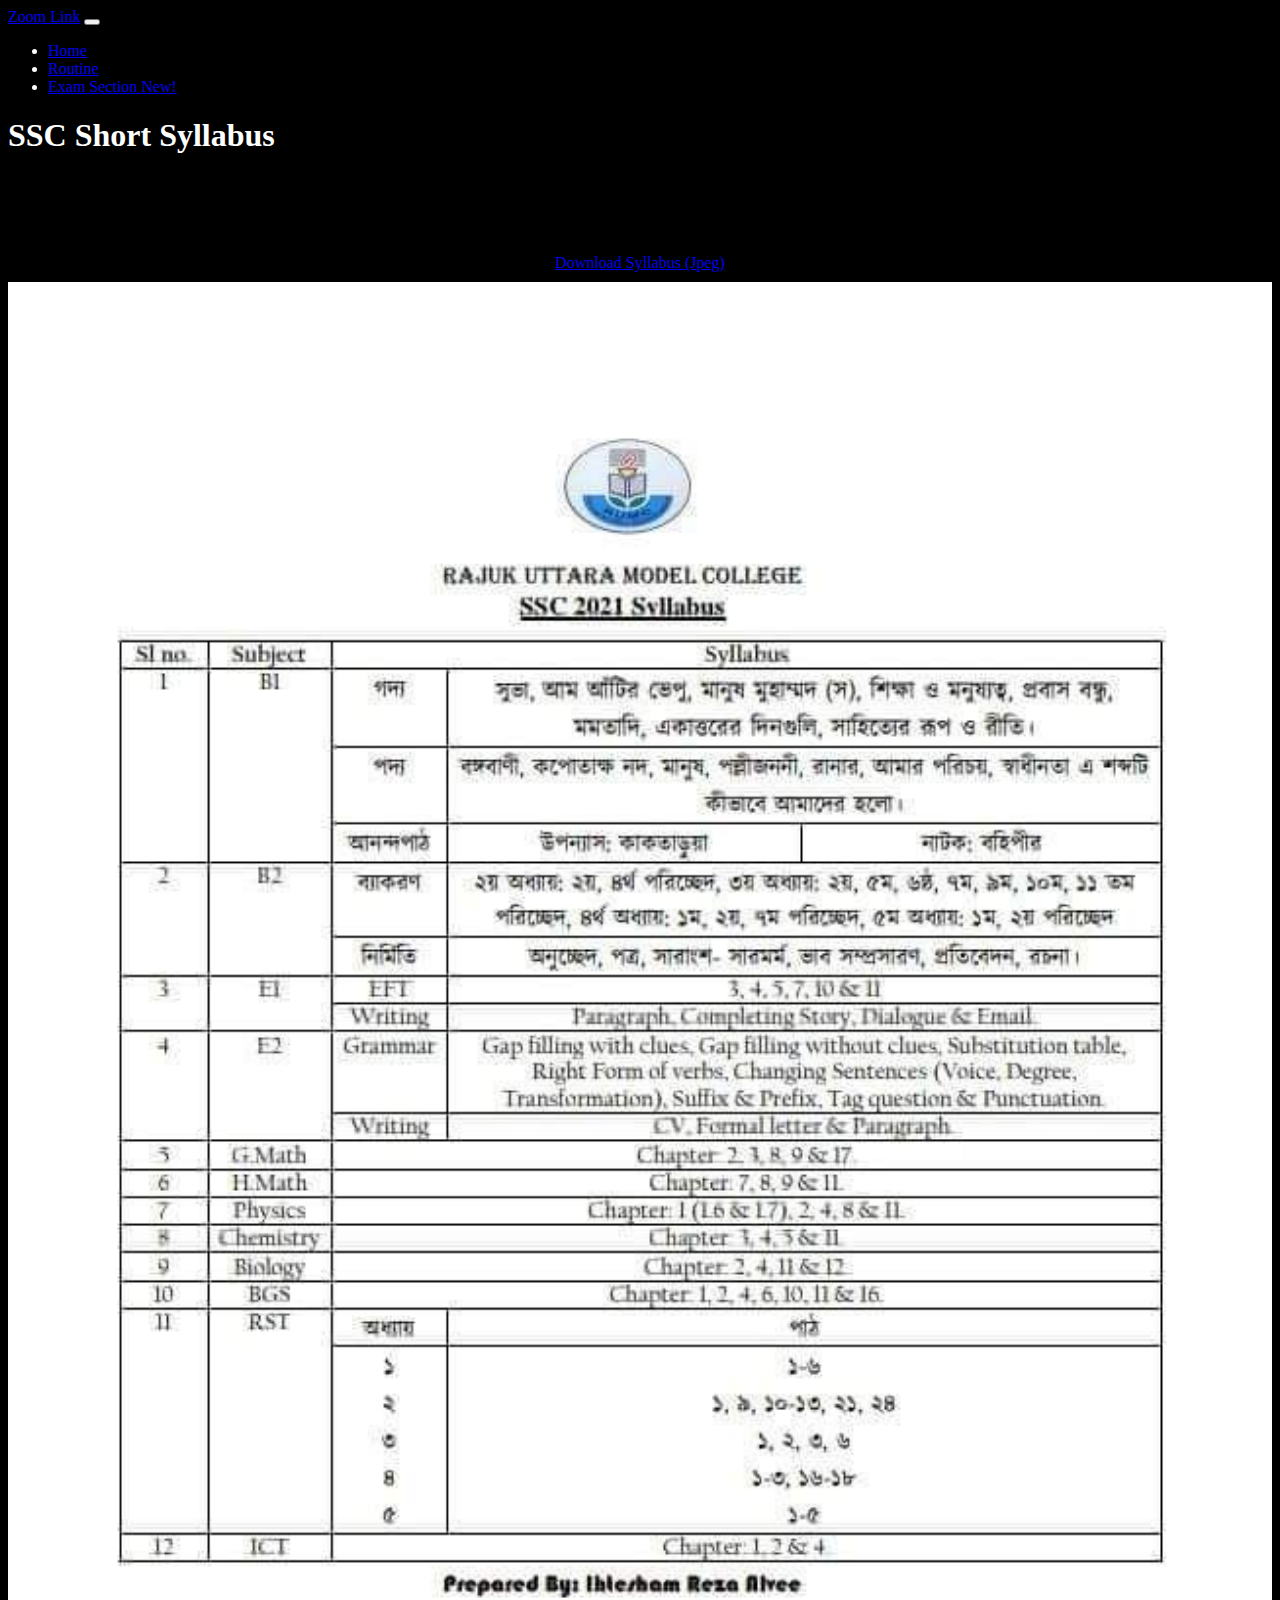
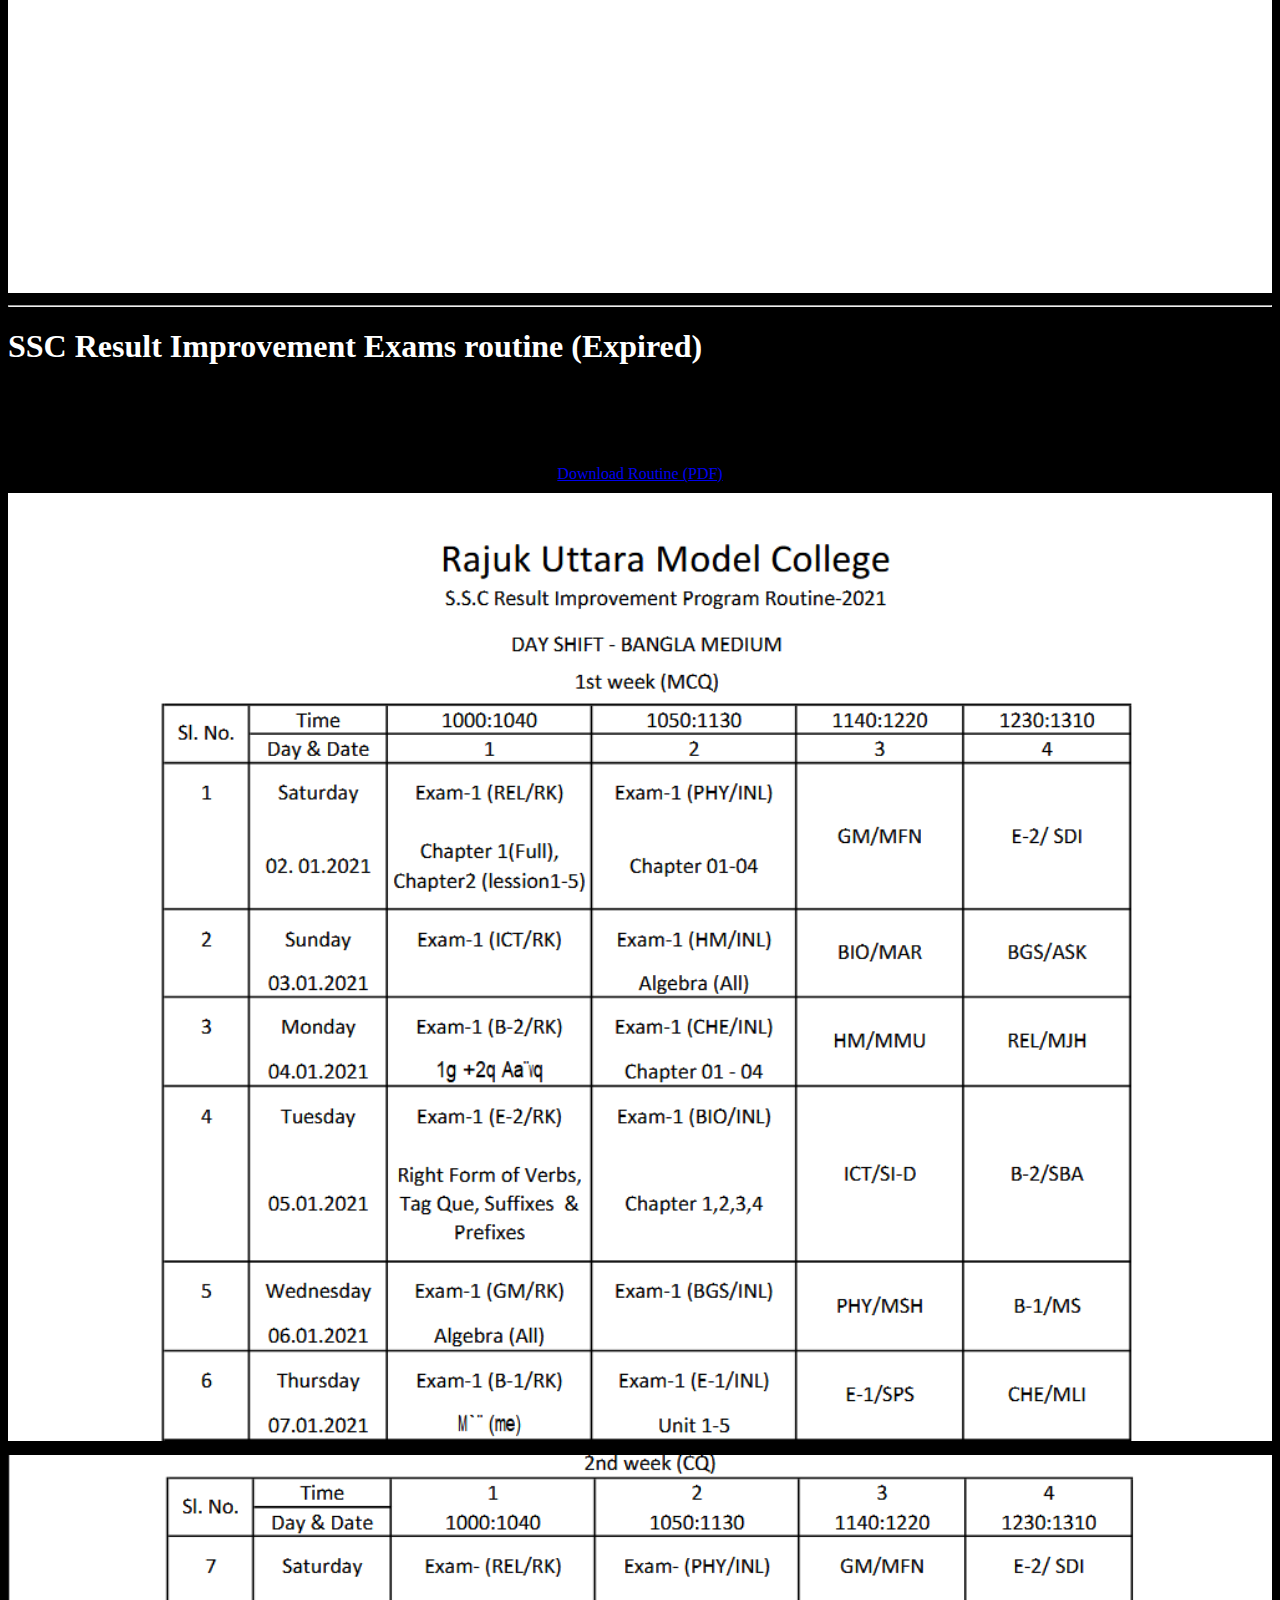
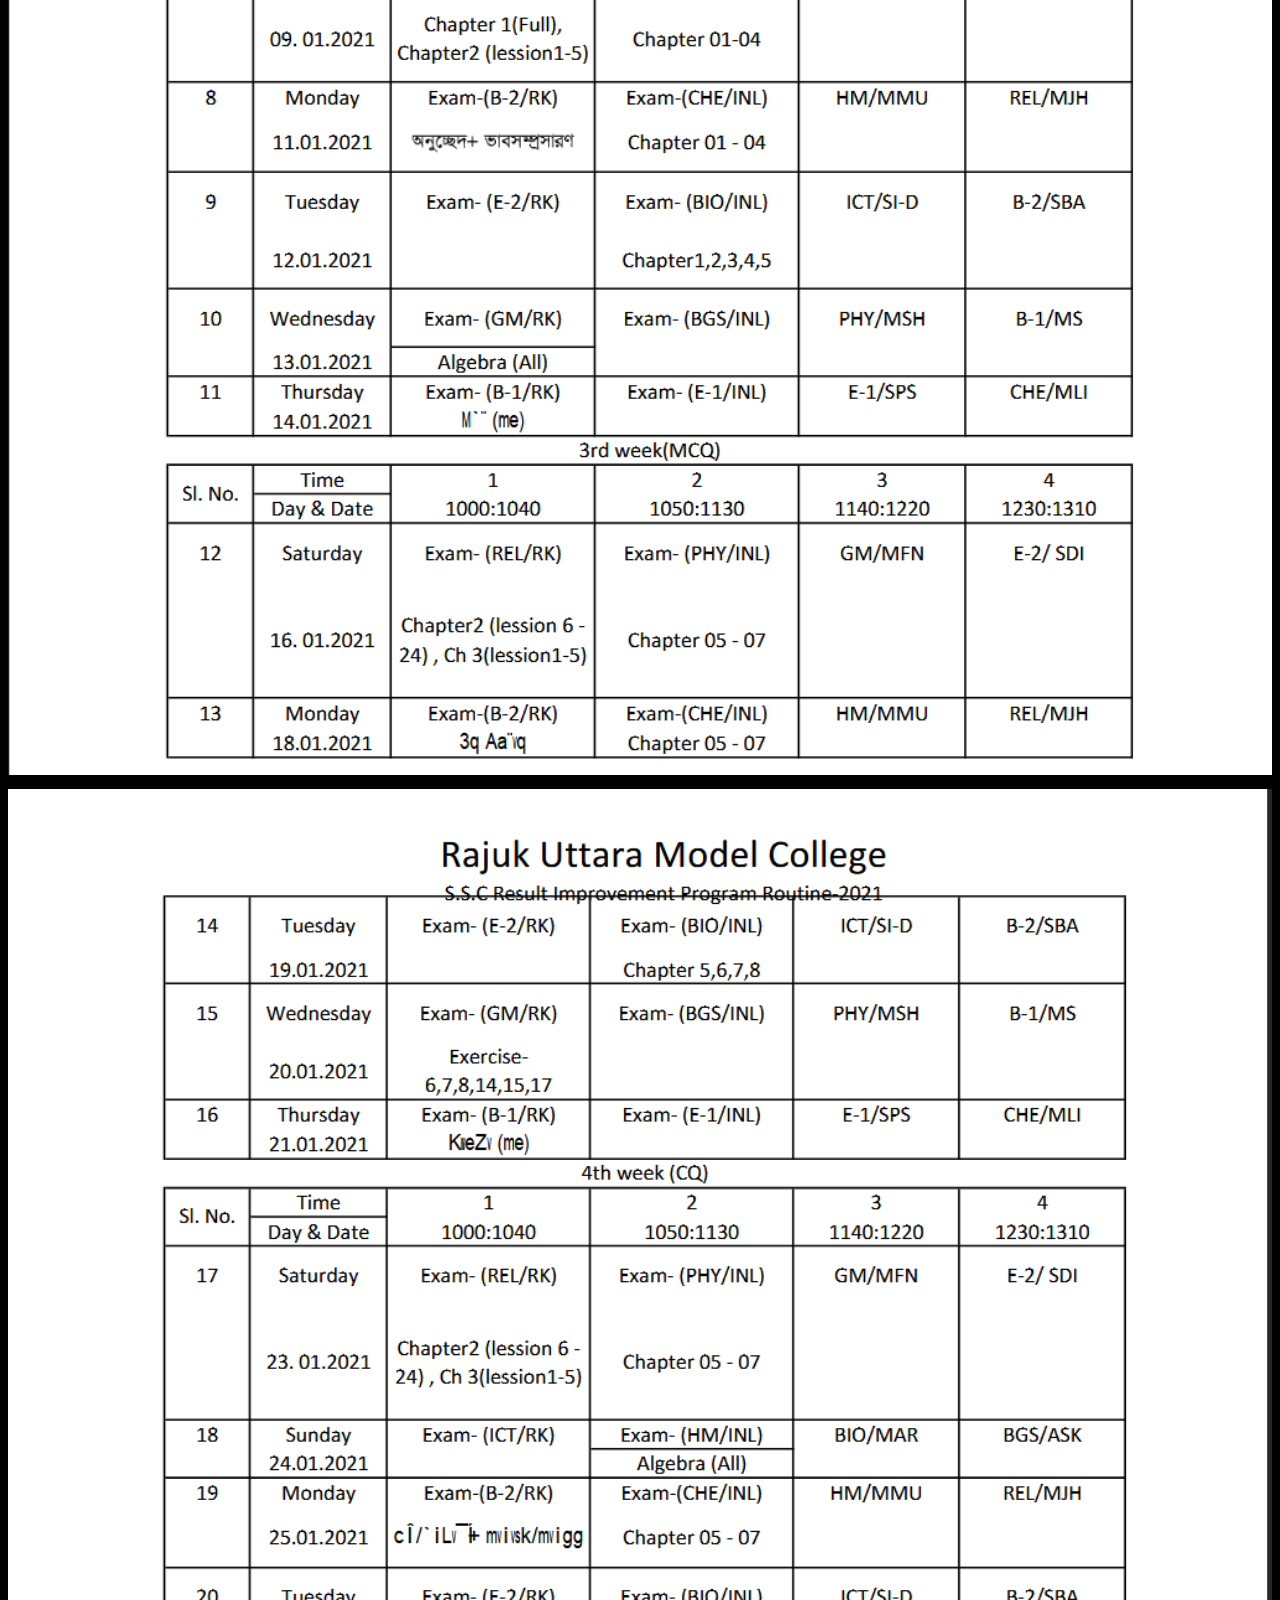
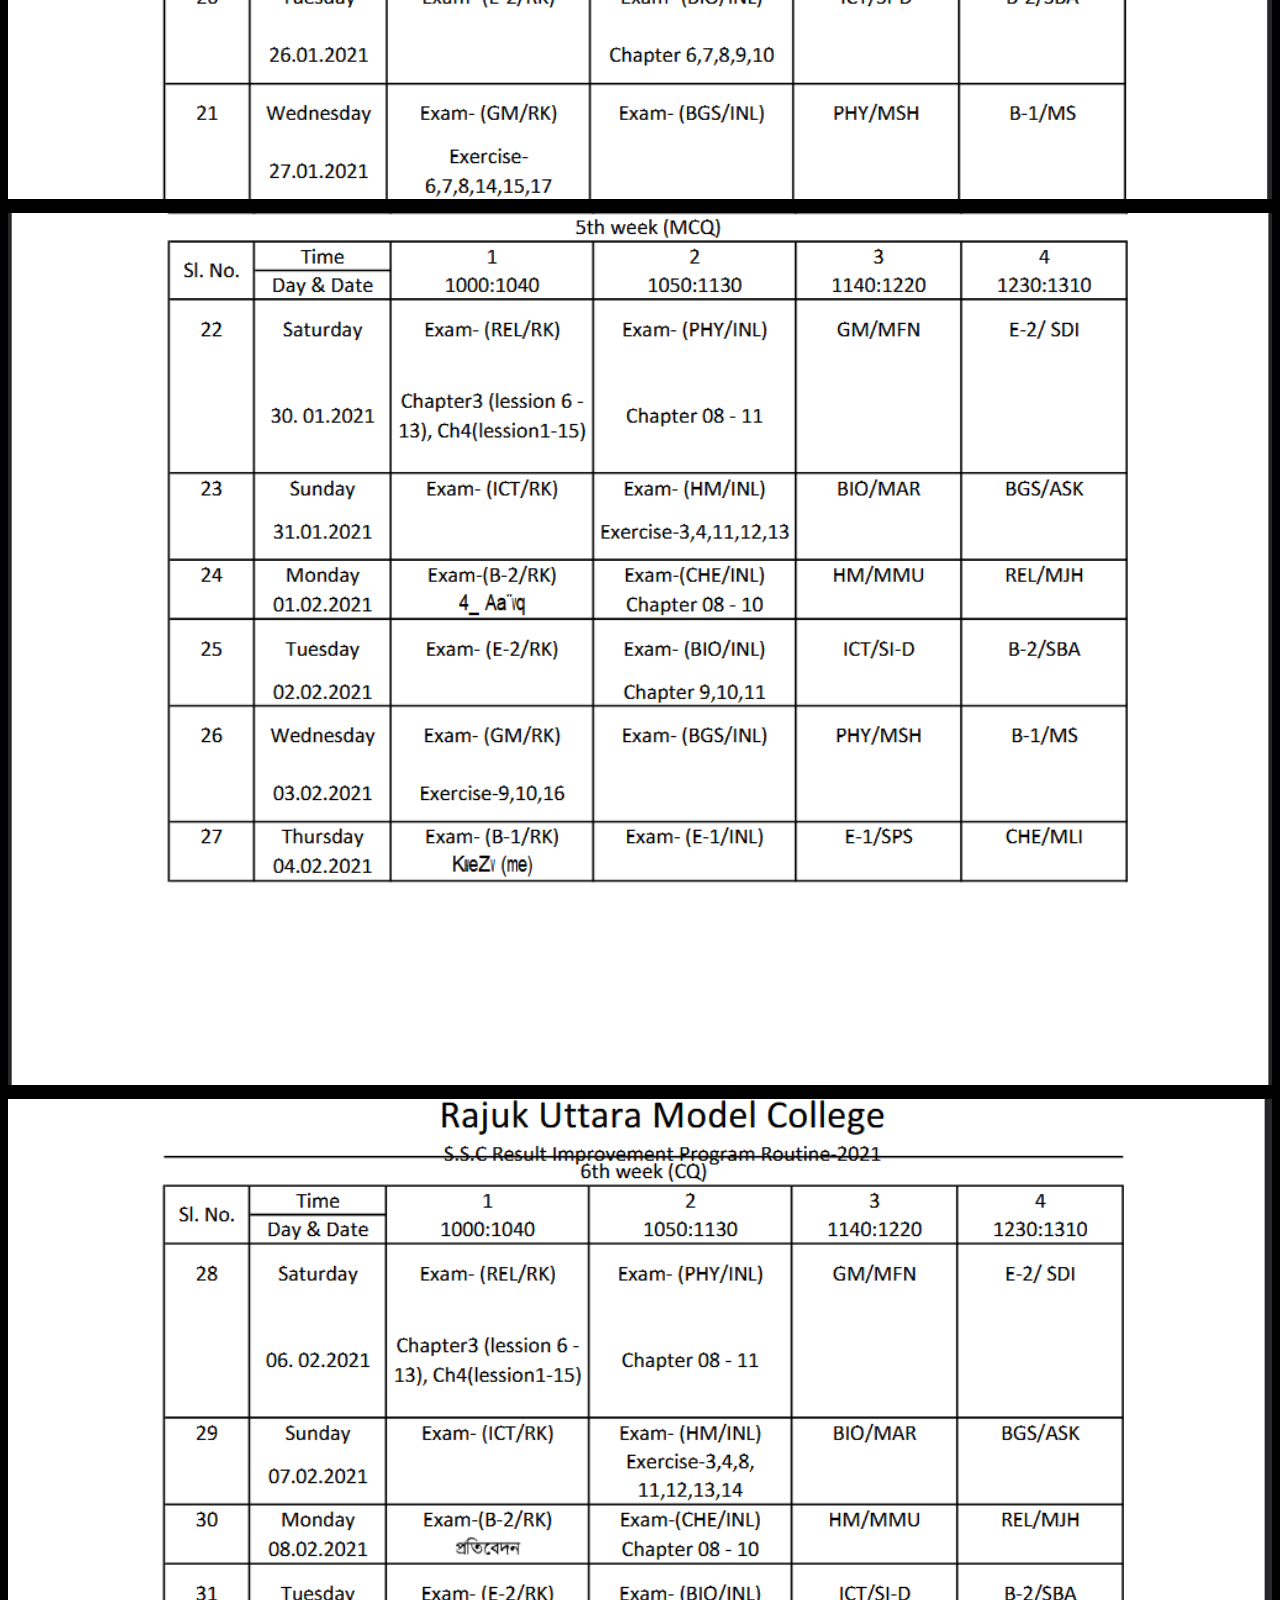
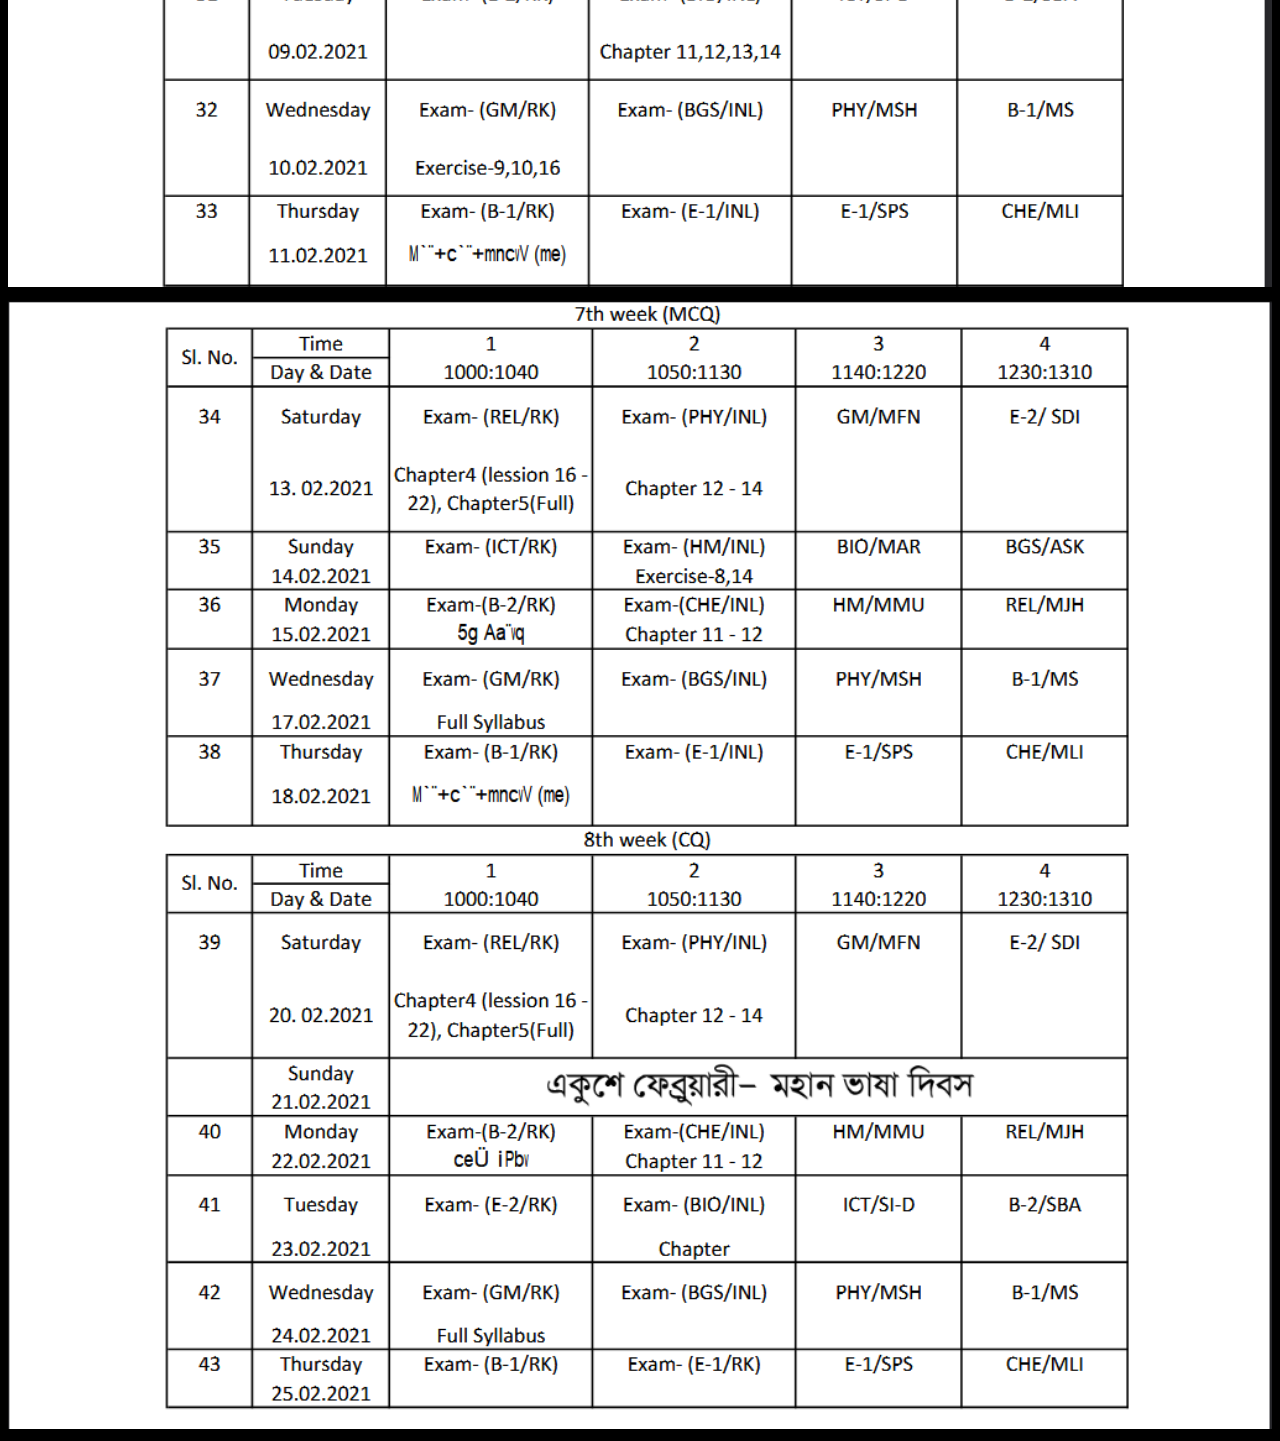
==== exam.html @ 55f9bfba "zoomlink version 4.2.0 hosting here removes the backand" ====
<!doctype html>
<html lang="en">

<head>
    <!-- Required meta tags -->
    <meta charset="utf-8">
    <meta name="viewport" content="width=device-width, initial-scale=1">

    <!-- Bootstrap CSS -->
    <link href="https://cdn.jsdelivr.net/npm/bootstrap@5.0.0-beta1/dist/css/bootstrap.min.css" rel="stylesheet"
        integrity="sha384-giJF6kkoqNQ00vy+HMDP7azOuL0xtbfIcaT9wjKHr8RbDVddVHyTfAAsrekwKmP1" crossorigin="anonymous">

    <title>Exam Section</title>
    <style>
    body{
        background-color: black !important;
        color: white !important;
    }
    .img-fluid {
        height: 100%;
        width: 100%;
        margin-top: 10px;
    }

    .fix {
        display: flex;
        align-items: center;
        justify-content: center;
        margin-top: 100px;
    }
    </style>
</head>

<body>
    <!-- including navbar and more -->
    <nav class="navbar navbar-expand-lg navbar-dark bg-dark">
        <div class="container-fluid">
            <a class="navbar-brand" href="#">Zoom Link</a>
            <button class="navbar-toggler" type="button" data-bs-toggle="collapse"
                data-bs-target="#navbarSupportedContent" aria-controls="navbarSupportedContent" aria-expanded="false"
                aria-label="Toggle navigation">
                <span class="navbar-toggler-icon"></span>
            </button>
            <div class="collapse navbar-collapse" id="navbarSupportedContent">
                <ul class="navbar-nav me-auto mb-2 mb-lg-0">
                    <li class="nav-item">
                        <a class="nav-link" aria-current="page" href="index.html">Home</a>
                    </li>
                    <li class="nav-item">
                        <a class="nav-link" href="routine.html">Routine</a>
                    </li>
                    <li class="nav-item">
                        <a class="nav-link active" href="exam.html">Exam Section <span class="badge bg-success">New!</span></a>
                    </li>
                </ul>
            </div>
        </div>
    </nav>
    <div class="container my-3">
        <h1>SSC Short Syllabus</h1>
    </div>
    <div class="fix">
        <a href="images/ssc-short.jpg" download class="btn btn-primary">Download Syllabus (Jpeg)</a>
    </div>
    <div class="container">
        <img src="images/ssc-short.jpg" class="img-fluid" alt="Exam Routine Image">
    </div>
    <hr>
    <div class="container">
        <h1>SSC Result Improvement Exams routine (Expired)</h1>
    </div>
    <div class="fix">
        <a href="exam.pdf" class="btn btn-primary">Download Routine (PDF)</a>
    </div>
    <div class="container">
        <img src="images/1.png" class="img-fluid" alt="Exam Routine Image">
        <img src="images/2.png" class="img-fluid" alt="Exam Routine Image">
        <img src="images/3.png" class="img-fluid" alt="Exam Routine Image">
        <img src="images/4.png" class="img-fluid" alt="Exam Routine Image">
        <img src="images/5.png" class="img-fluid" alt="Exam Routine Image">
        <img src="images/6.png" class="img-fluid" alt="Exam Routine Image">
    </div>

    <!-- Optional JavaScript; choose one of the two! -->

    <!-- Option 1: Bootstrap Bundle with Popper -->
    <script src="https://cdn.jsdelivr.net/npm/bootstrap@5.0.0-beta1/dist/js/bootstrap.bundle.min.js"
        integrity="sha384-ygbV9kiqUc6oa4msXn9868pTtWMgiQaeYH7/t7LECLbyPA2x65Kgf80OJFdroafW" crossorigin="anonymous">
    </script>

    <!-- Option 2: Separate Popper and Bootstrap JS -->
    <!--
    <script src="https://cdn.jsdelivr.net/npm/@popperjs/core@2.5.4/dist/umd/popper.min.js" integrity="sha384-q2kxQ16AaE6UbzuKqyBE9/u/KzioAlnx2maXQHiDX9d4/zp8Ok3f+M7DPm+Ib6IU" crossorigin="anonymous"></script>
    <script src="https://cdn.jsdelivr.net/npm/bootstrap@5.0.0-beta1/dist/js/bootstrap.min.js" integrity="sha384-pQQkAEnwaBkjpqZ8RU1fF1AKtTcHJwFl3pblpTlHXybJjHpMYo79HY3hIi4NKxyj" crossorigin="anonymous"></script>
    -->
</body>

</html>
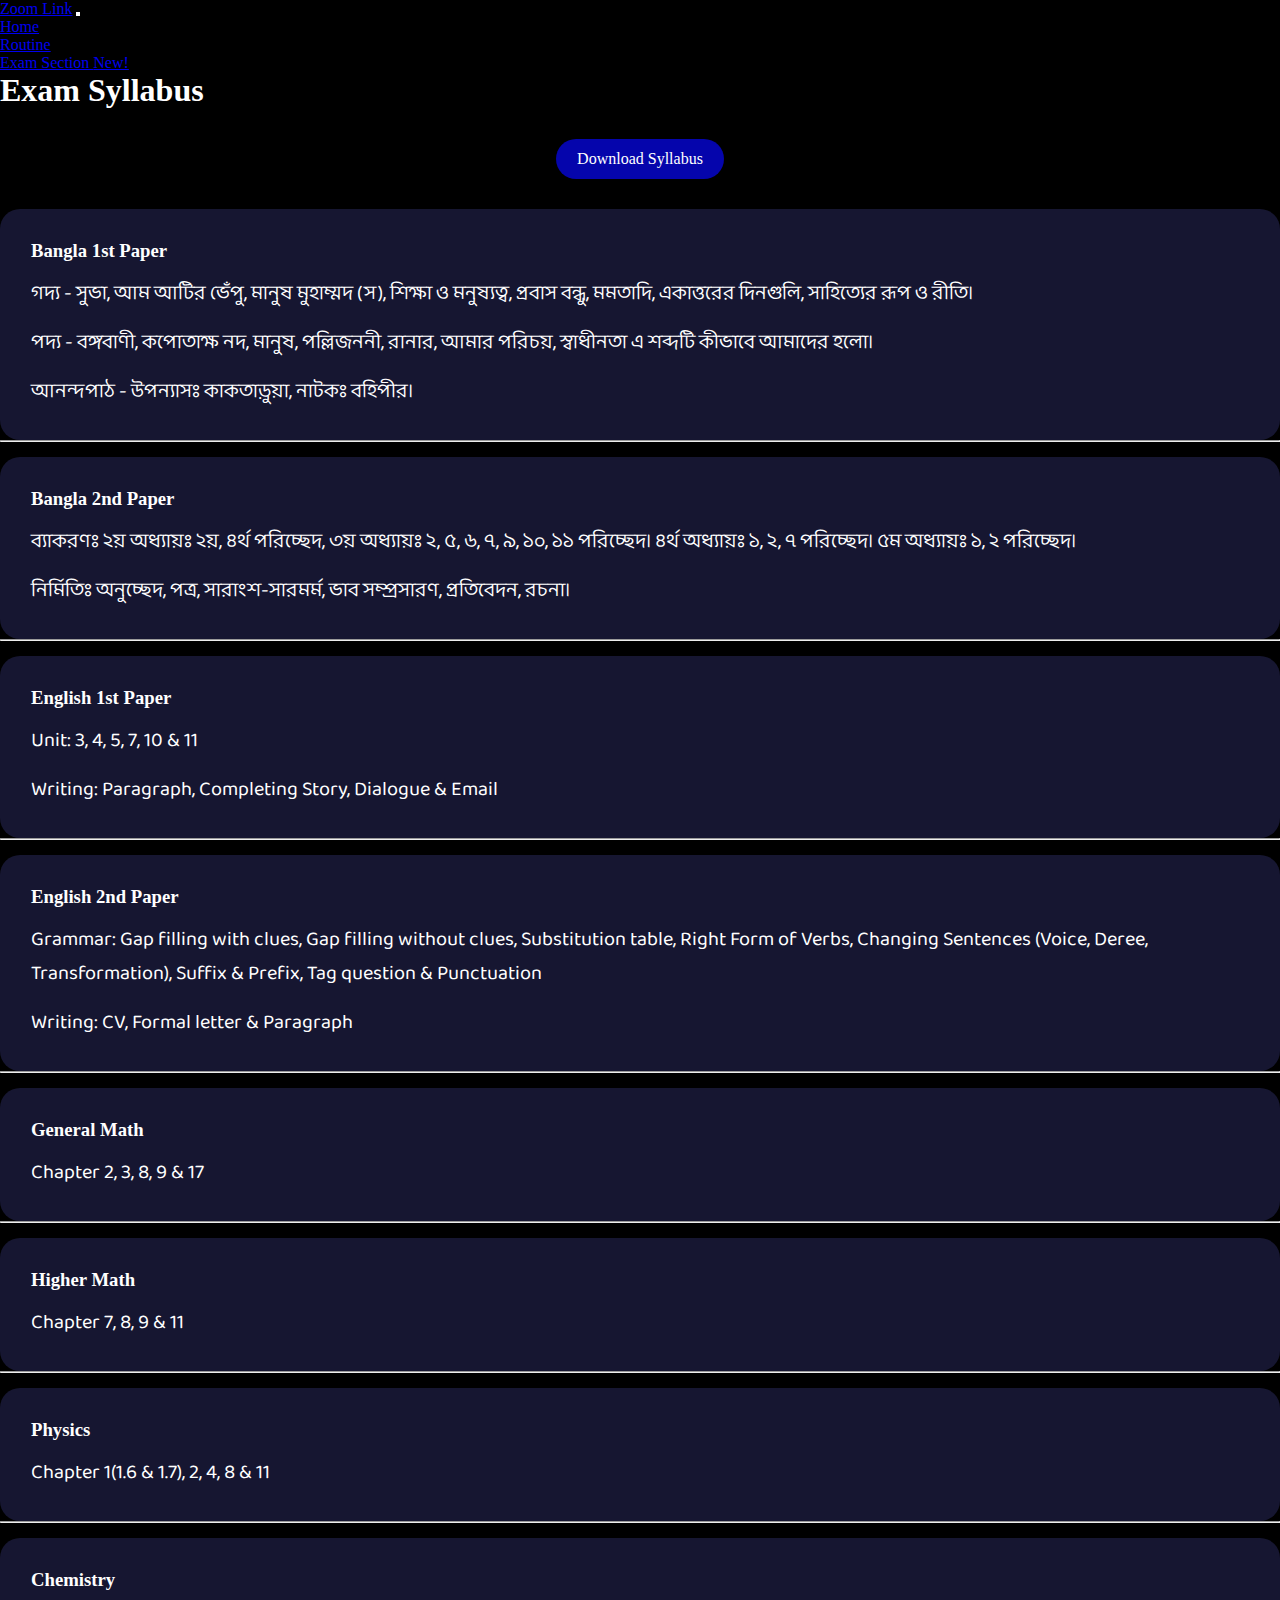
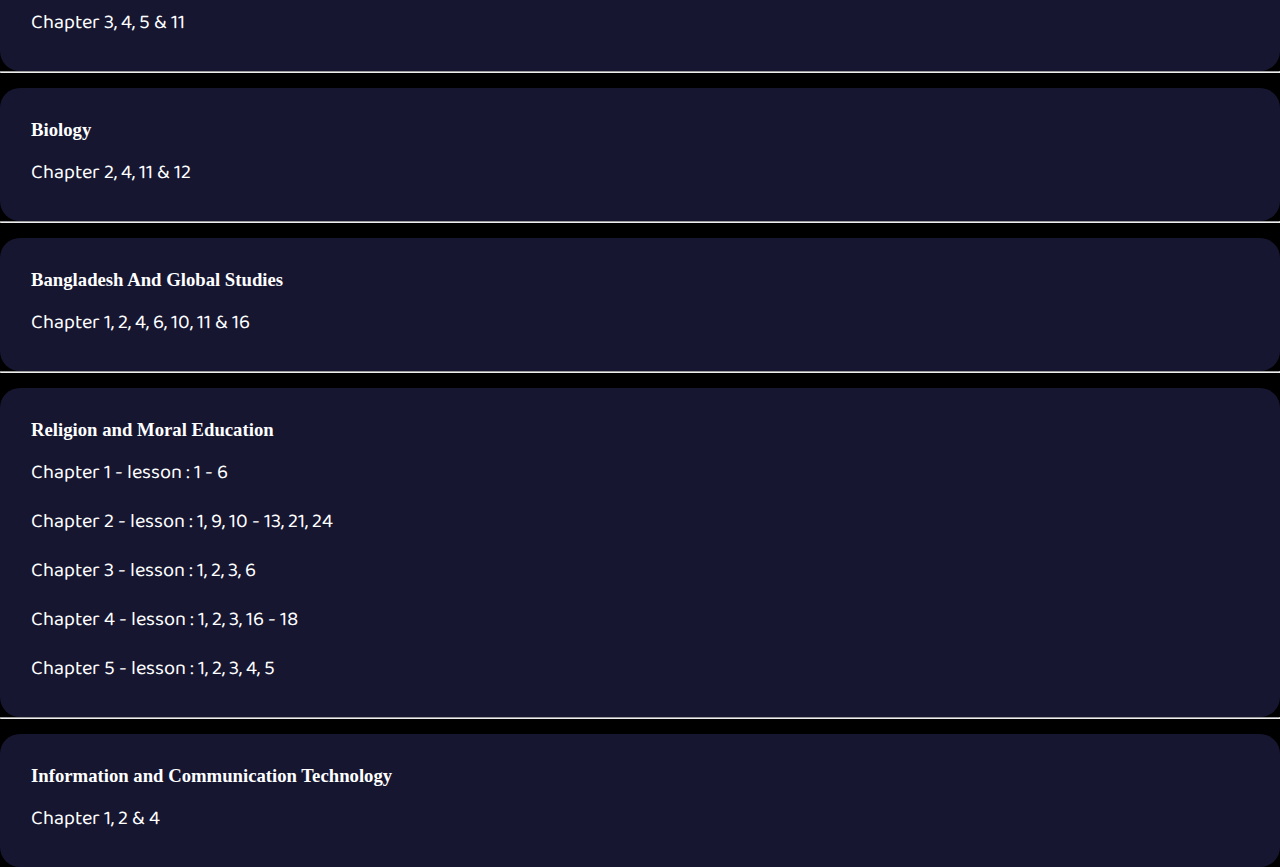
==== commit b5c0d7e3: "Link service version 4.5 almost done update will come soon" ====
--- a/exam.html
+++ b/exam.html
@@ -9,29 +9,30 @@
     <!-- Bootstrap CSS -->
     <link href="https://cdn.jsdelivr.net/npm/bootstrap@5.0.0-beta1/dist/css/bootstrap.min.css" rel="stylesheet"
         integrity="sha384-giJF6kkoqNQ00vy+HMDP7azOuL0xtbfIcaT9wjKHr8RbDVddVHyTfAAsrekwKmP1" crossorigin="anonymous">
-
+    <link rel="stylesheet" href="style.css">
     <title>Exam Section</title>
     <style>
-    body{
-        background-color: black !important;
-        color: white !important;
-    }
-    .img-fluid {
-        height: 100%;
-        width: 100%;
-        margin-top: 10px;
-    }
+        body {
+            background-color: black !important;
+            color: white !important;
+        }
 
-    .fix {
-        display: flex;
-        align-items: center;
-        justify-content: center;
-        margin-top: 100px;
-    }
+        .img-fluid {
+            height: 100%;
+            width: 100%;
+            margin-top: 10px;
+        }
+
+        .fix {
+            display: flex;
+            align-items: center;
+            justify-content: center;
+            margin-top: 100px;
+        }
     </style>
 </head>
 
-<body>
+<body class="dark-mode">
     <!-- including navbar and more -->
     <nav class="navbar navbar-expand-lg navbar-dark bg-dark">
         <div class="container-fluid">
@@ -50,43 +51,110 @@
                         <a class="nav-link" href="routine.html">Routine</a>
                     </li>
                     <li class="nav-item">
-                        <a class="nav-link active" href="exam.html">Exam Section <span class="badge bg-success">New!</span></a>
+                        <a class="nav-link active" href="exam.html">Exam Section <span
+                                class="badge bg-success">New!</span></a>
                     </li>
                 </ul>
             </div>
         </div>
     </nav>
     <div class="container my-3">
-        <h1>SSC Short Syllabus</h1>
+        <h1>Exam Syllabus</h1>
+        <div class="syllabus">
+            <div class="download-button">
+                <a href="syllabus.txt" class="custom-button anchor" download>Download Syllabus</a>
+            </div>
+            <div class="customize-dark">
+                <h3>Bangla 1st Paper</h3>
+                <p>গদ্য - সুভা, আম আটির ভেঁপু, মানুষ মুহাম্মদ (স), শিক্ষা ও মনুষ্যত্ব, প্রবাস বন্ধু, মমতাদি, একাত্তরের
+                    দিনগুলি, সাহিত্যের রূপ ও রীতি।</p>
+                <p>পদ্য - বঙ্গবাণী, কপোতাক্ষ নদ, মানুষ, পল্লিজননী, রানার, আমার পরিচয়, স্বাধীনতা এ শব্দটি কীভাবে আমাদের
+                    হলো।</p>
+                <p>আনন্দপাঠ - উপন্যাসঃ কাকতাড়ুয়া, নাটকঃ বহিপীর। </p>
+            </div>
+            <hr>
+
+            <div class="customize-dark">
+                <h3>Bangla 2nd Paper</h3>
+                <p>ব্যাকরণঃ ২য় অধ্যায়ঃ ২য়, ৪র্থ পরিচ্ছেদ, ৩য় অধ্যায়ঃ ২, ৫, ৬, ৭, ৯, ১০, ১১ পরিচ্ছেদ। ৪র্থ অধ্যায়ঃ ১, ২, ৭ পরিচ্ছেদ। ৫ম অধ্যায়ঃ ১, ২ পরিচ্ছেদ।</p>
+                <p>নির্মিতিঃ অনুচ্ছেদ, পত্র, সারাংশ-সারমর্ম, ভাব সম্প্রসারণ, প্রতিবেদন, রচনা।</p>
+            </div>
+            <hr>
+            
+            <div class="customize-dark">
+                <h3>English 1st Paper</h3>
+                <p>Unit: 3, 4, 5, 7, 10 & 11</p>
+                <p>Writing: Paragraph, Completing Story, Dialogue & Email</p>
+            </div>
+            <hr>
+
+            <div class="customize-dark">
+                <h3>English 2nd Paper</h3>
+                <p>Grammar: Gap filling with clues, Gap filling without clues, Substitution table, Right Form of Verbs, Changing Sentences (Voice, Deree, Transformation), Suffix & Prefix, Tag question & Punctuation</p>
+                <p>Writing: CV, Formal letter & Paragraph</p>
+            </div>
+            <hr>
+            <div class="customize-dark">
+                <h3>General Math</h3>
+                <p>Chapter 2, 3, 8, 9 & 17</p>
+            </div>
+            <hr>
+
+            <div class="customize-dark">
+                <h3>Higher Math</h3>
+                <p>Chapter 7, 8, 9 & 11</p>
+            </div>
+            <hr>
+
+            <div class="customize-dark">
+                <h3>Physics</h3>
+                <p>Chapter 1(1.6 & 1.7), 2, 4, 8 & 11</p>
+            </div>
+            <hr>
+
+            <div class="customize-dark">
+                <h3>Chemistry</h3>
+                <p>Chapter 3, 4, 5 & 11</p>
+            </div>
+            <hr>
+
+            <div class="customize-dark">
+                <h3>Biology</h3>
+                <p>Chapter 2, 4, 11 & 12</p>
+            </div>
+            <hr>
+
+            <div class="customize-dark">
+                <h3>Bangladesh And Global Studies</h3>
+                <p>Chapter 1, 2, 4, 6, 10, 11 & 16</p>
+            </div>
+            <hr>
+
+            <div class="customize-dark">
+                <h3>Religion and Moral Education</h3>
+                <p>Chapter 1 - lesson : 1 - 6</p>
+                <p>Chapter 2 - lesson : 1, 9, 10 - 13, 21, 24</p>
+                <p>Chapter 3 - lesson : 1, 2, 3, 6</p>
+                <p>Chapter 4 - lesson : 1, 2, 3, 16 - 18</p>
+                <p>Chapter 5 - lesson : 1, 2, 3, 4, 5</p>
+            </div>
+            <hr>
+
+            <div class="customize-dark">
+                <h3>Information and Communication Technology</h3>
+                <p>Chapter 1, 2 & 4</p>
+            </div>
+        </div>
+        
     </div>
-    <div class="fix">
-        <a href="images/ssc-short.jpg" download class="btn btn-primary">Download Syllabus (Jpeg)</a>
-    </div>
-    <div class="container">
-        <img src="images/ssc-short.jpg" class="img-fluid" alt="Exam Routine Image">
-    </div>
-    <hr>
-    <div class="container">
-        <h1>SSC Result Improvement Exams routine (Expired)</h1>
-    </div>
-    <div class="fix">
-        <a href="exam.pdf" class="btn btn-primary">Download Routine (PDF)</a>
-    </div>
-    <div class="container">
-        <img src="images/1.png" class="img-fluid" alt="Exam Routine Image">
-        <img src="images/2.png" class="img-fluid" alt="Exam Routine Image">
-        <img src="images/3.png" class="img-fluid" alt="Exam Routine Image">
-        <img src="images/4.png" class="img-fluid" alt="Exam Routine Image">
-        <img src="images/5.png" class="img-fluid" alt="Exam Routine Image">
-        <img src="images/6.png" class="img-fluid" alt="Exam Routine Image">
-    </div>
+
 
     <!-- Optional JavaScript; choose one of the two! -->
 
     <!-- Option 1: Bootstrap Bundle with Popper -->
     <script src="https://cdn.jsdelivr.net/npm/bootstrap@5.0.0-beta1/dist/js/bootstrap.bundle.min.js"
         integrity="sha384-ygbV9kiqUc6oa4msXn9868pTtWMgiQaeYH7/t7LECLbyPA2x65Kgf80OJFdroafW" crossorigin="anonymous">
-    </script>
+        </script>
 
     <!-- Option 2: Separate Popper and Bootstrap JS -->
     <!--
--- a/style.css
+++ b/style.css
@@ -0,0 +1,130 @@
+@import url('https://fonts.googleapis.com/css2?family=Baloo+Da+2&display=swap');
+* {
+    margin: 0;
+    padding: 0;
+}
+
+.dark-mode {
+    background-color: black !important;
+    color: white !important;
+}
+
+.nav-image {
+    width: 38px;
+    filter: invert(100%);
+    margin-left: 10px;
+    cursor: pointer;
+}
+
+.navbar-toggler {
+    border: 2px solid white !important;
+}
+
+
+.fix {
+    display: flex;
+    justify-content: right;
+}
+
+
+#clock {
+    color: white;
+    font-size: 2rem;
+}
+
+#datebl {
+    font-size: 1.3rem;
+}
+
+
+.font-size {
+    font-size: 20px;
+}
+
+.customize-dark {
+    background-color: rgb(22, 22, 49);
+    padding: 30px;
+    border: 1px solid transparent;
+    border-radius: 20px;
+    margin-top: 15px;
+    transition: .4s all ease-in-out;
+    position: relative;
+    animation: upanimation .7s ease-in-out;
+}
+.customize-dark:hover{
+    transform: scale(1.02, 1.02);
+}
+.custom-button {
+    color: white;
+    background-color: rgb(5, 5, 172);
+    padding: 10px 20px;
+    border: 1px solid transparent;
+    border-radius: 20px;
+    transition: .5s all ease-in-out;
+    outline: none !important;
+}
+.custom-button:hover{
+    background-color: rgb(1, 1, 90);
+}
+.btn-container{
+    display: flex;
+    align-items: center;
+    justify-content: center;
+}
+.card{
+    background-color: transparent !important;
+}
+.anchor{
+    text-decoration: none;
+    color: white !important;
+}
+
+/* routine css  */
+
+th{
+    color: white !important;
+}
+td a {
+    text-decoration: none;
+    font-size: 20px;
+}
+
+td a:hover {
+    text-decoration: underline;
+    color: white;
+    transition-property: all;
+    transition-duration: 1s;
+}
+.routinedate{
+   font-weight: bold; 
+   color: white !important;
+}
+.rdate p{
+    margin-bottom: 0px !important;
+}
+/* syallbus css */
+.syllabus p{
+    margin-top: 15px;
+    margin-bottom: 0px;
+    font-family: 'Baloo Da 2', cursive;
+    font-size: 20px;
+}
+.download-button{
+    margin: 30px 0px;
+    display: flex;
+    align-items: center;
+    justify-content: center;
+}
+
+/* animations */
+
+@keyframes upanimation{
+    from{
+        opacity: 0;
+        top: 250px;
+    } 
+    to{
+        opacity: 1;
+        top: 0px;
+    }
+}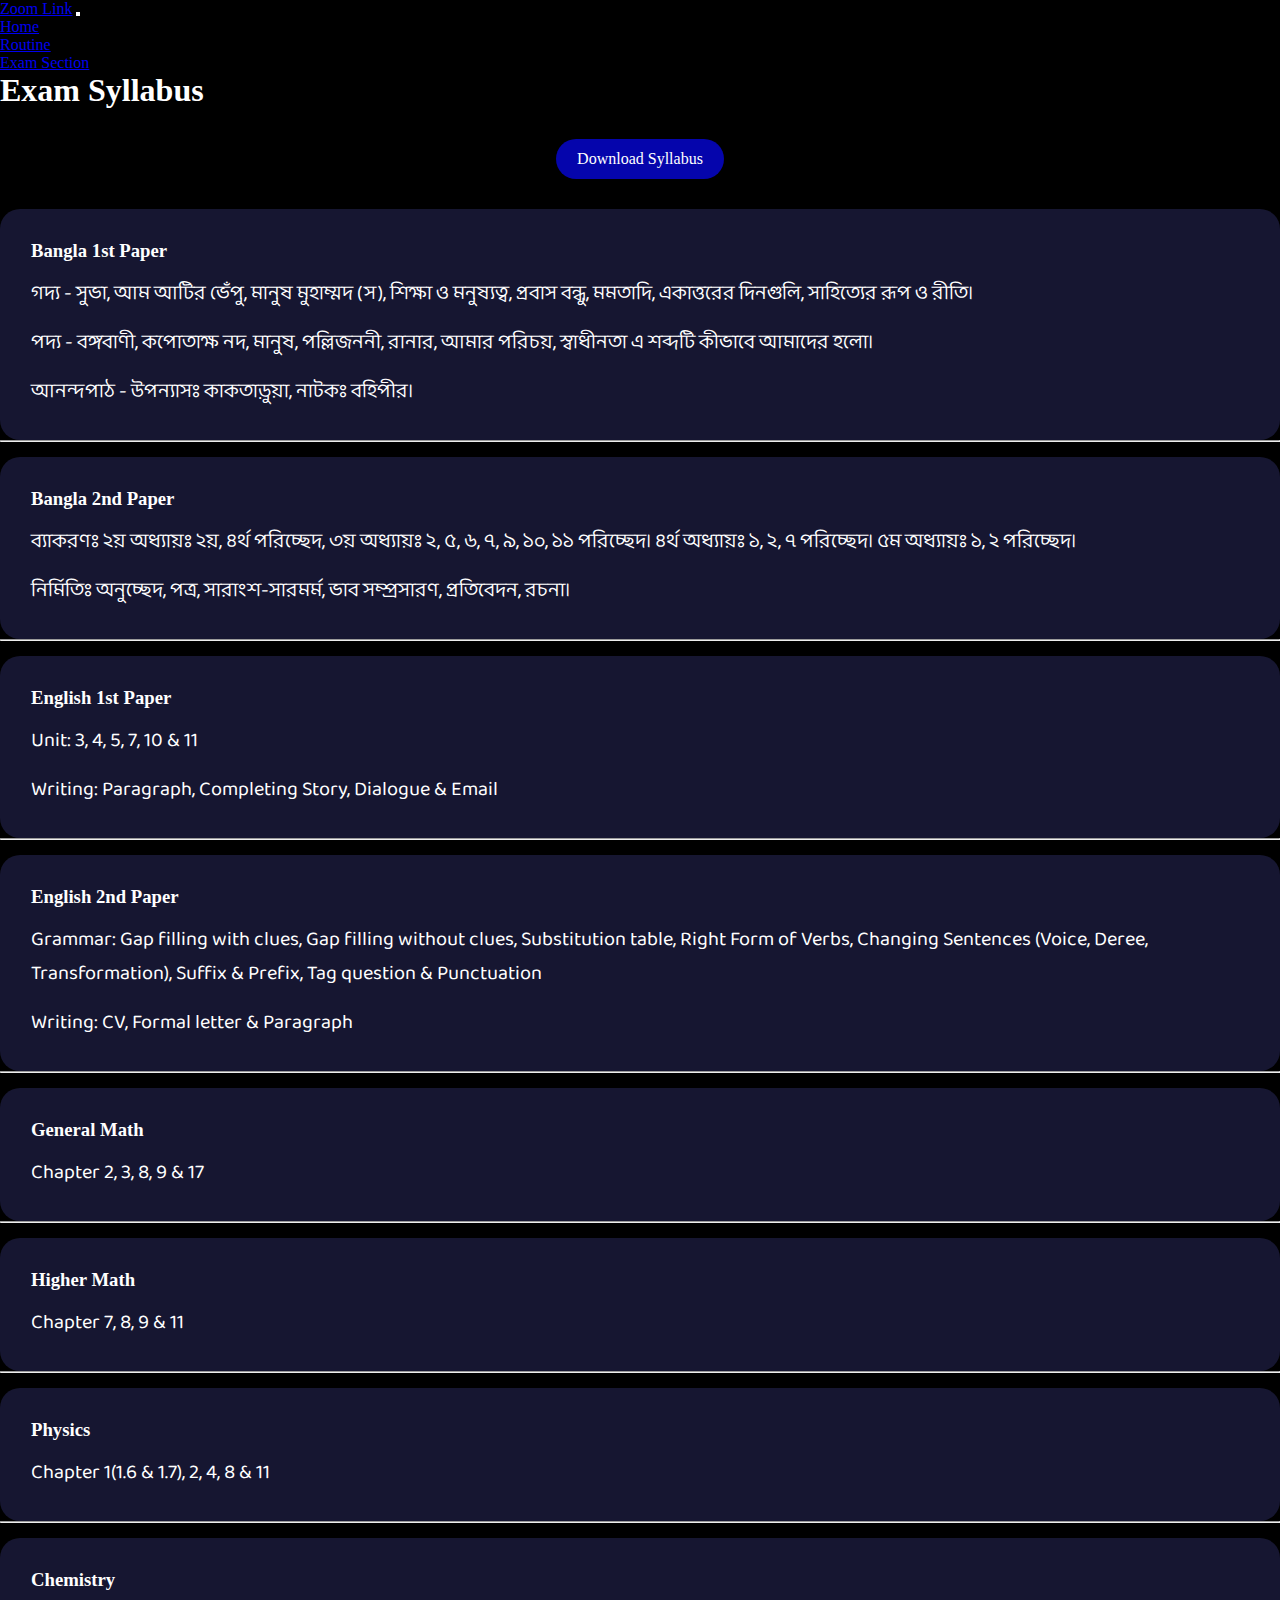
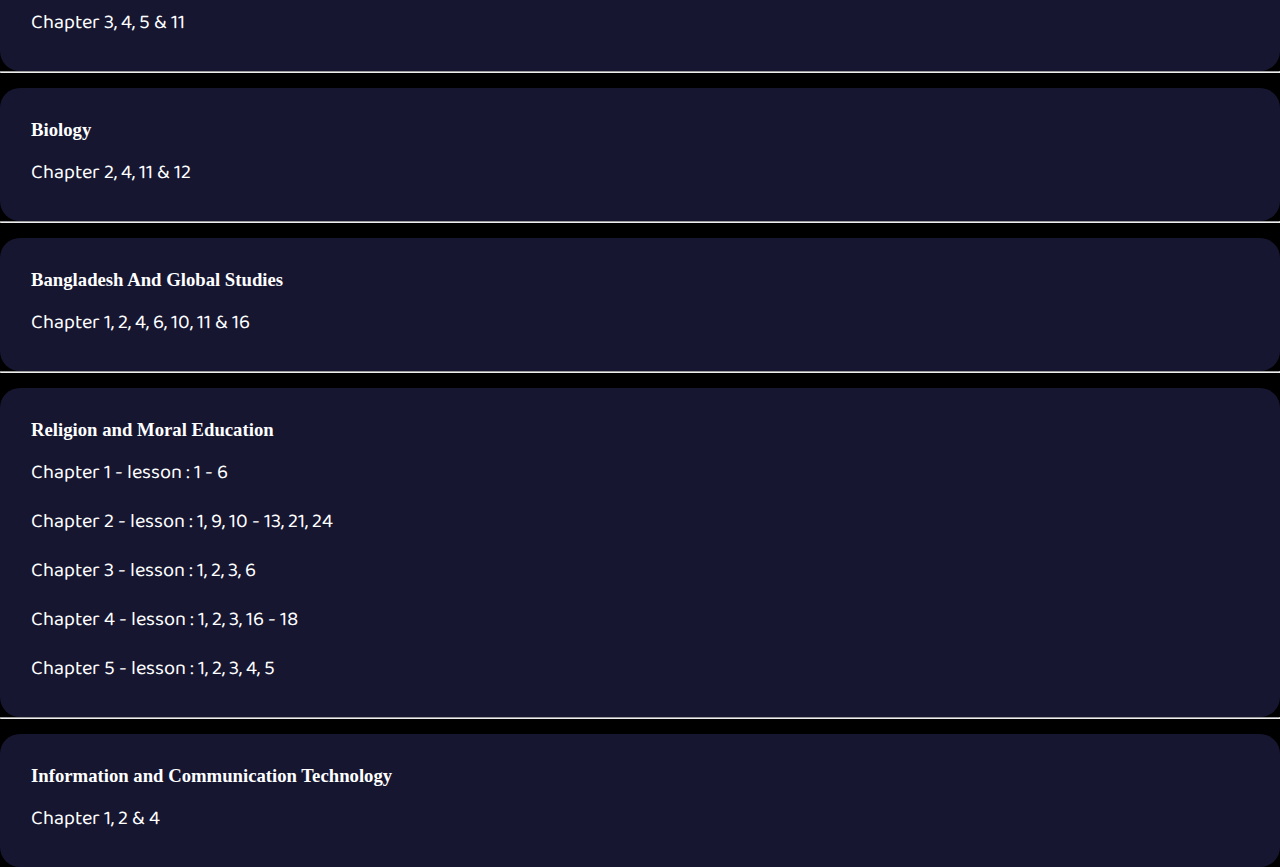
==== commit 4f5001ba: "4.5 not fully released but it will complete tomorrow inshallah" ====
--- a/exam.html
+++ b/exam.html
@@ -34,7 +34,7 @@
 
 <body class="dark-mode">
     <!-- including navbar and more -->
-    <nav class="navbar navbar-expand-lg navbar-dark bg-dark">
+    <nav class="navbar navbar-expand-lg navbar-dark bg-dark sticky-top">
         <div class="container-fluid">
             <a class="navbar-brand" href="#">Zoom Link</a>
             <button class="navbar-toggler" type="button" data-bs-toggle="collapse"
@@ -51,8 +51,7 @@
                         <a class="nav-link" href="routine.html">Routine</a>
                     </li>
                     <li class="nav-item">
-                        <a class="nav-link active" href="exam.html">Exam Section <span
-                                class="badge bg-success">New!</span></a>
+                        <a class="nav-link active" href="exam.html">Exam Section</a>
                     </li>
                 </ul>
             </div>
--- a/style.css
+++ b/style.css
@@ -51,6 +51,9 @@
     position: relative;
     animation: upanimation .7s ease-in-out;
 }
+.dowAnimation{
+    animation: downAnimation .7s ease-in-out;
+}
 .customize-dark:hover{
     transform: scale(1.02, 1.02);
 }
@@ -78,7 +81,10 @@
     text-decoration: none;
     color: white !important;
 }
-
+.animh2{
+    position: relative;
+    animation: upanimation .7s ease-in-out;
+}
 /* routine css  */
 
 th{
@@ -101,6 +107,52 @@
 }
 .rdate p{
     margin-bottom: 0px !important;
+}
+.minhe{
+    min-height: 50vh;
+}
+.user-box{
+    position: relative;
+}
+.user-box input{
+    width: 100%;
+    padding: 10px 0;
+    font-size: 16px;
+    color: #fff;
+    margin-bottom: 30px;
+    border: none;
+    border-bottom: 1px solid #fff;
+    outline: none;
+    background: transparent;
+}
+.timeInput{
+    display: flex;
+}
+.tiformat{
+    margin: 35px 20px;
+    padding: 10px;
+    background-color: rgb(22, 22, 49);
+    color: #03e9f4;
+    width: 65px;
+}
+.timeInput .user-box input{
+    width: 80%;
+}
+.user-box label{
+    position: absolute;
+    top:0;
+    left: 0;
+    padding: 10px 0;
+    font-size: 16px;
+    color: #fff;
+    pointer-events: none;
+    transition: .5s;
+}
+.user-box input:focus ~ label{
+    top: -20px;
+    left: 0;
+    color: #03e9f4;
+    font-size: 12px;
 }
 /* syallbus css */
 .syllabus p{
@@ -127,4 +179,21 @@
         opacity: 1;
         top: 0px;
     }
+}
+
+@keyframes downAnimation {
+    from{
+        bottom: 0px;
+        opacity: 1;
+    }
+    to{
+        bottom: 250px;
+        opacity: 0;
+    }
+}
+/* resposive */
+@media only screen and (max-width : 410px) {
+    .timeInput .user-box input {
+        width: 125%;
+    }
 }